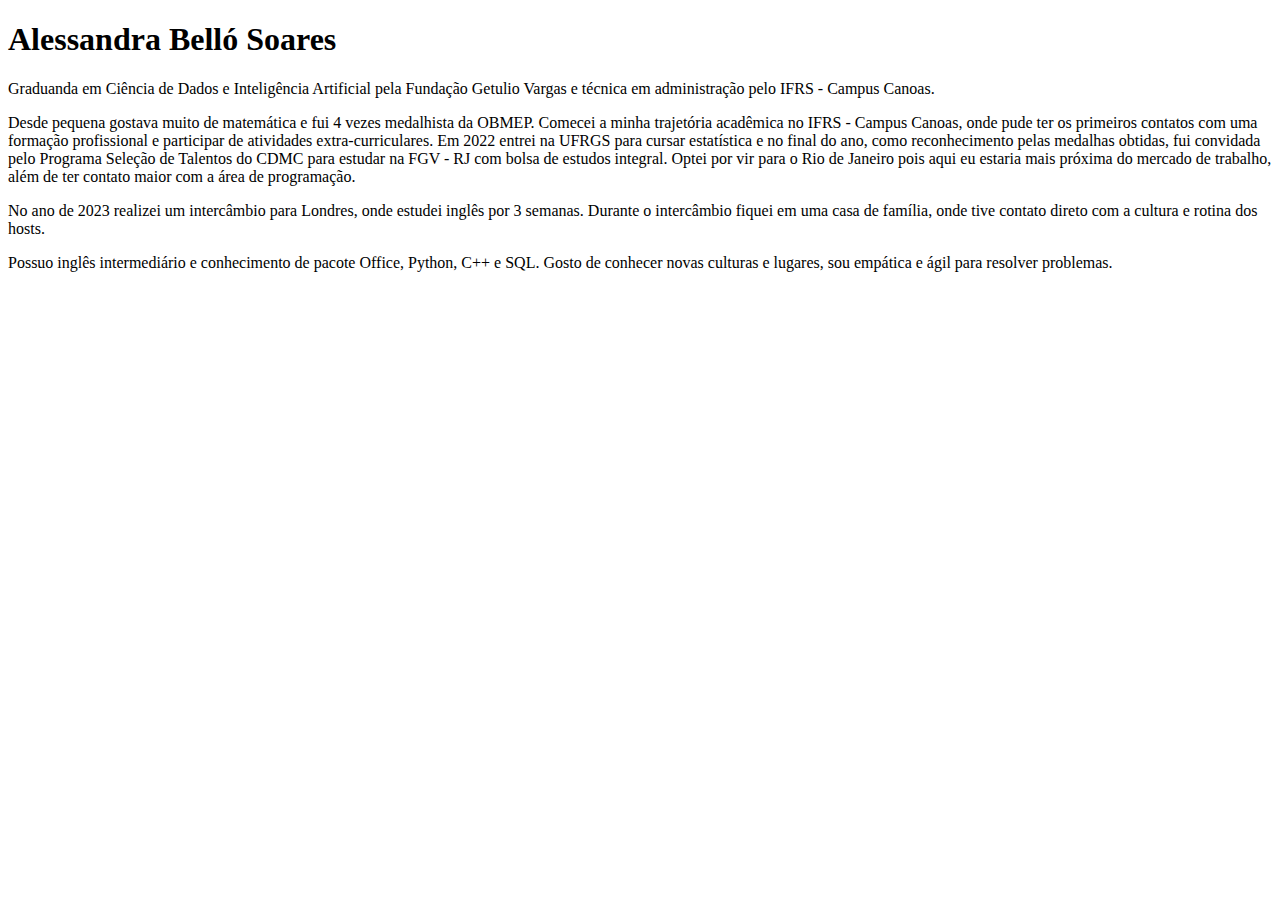
==== index.html @ c3ce7e14 "site" ====
<!DOCTYPE html>
<html lang="en">
<head>
    <meta charset="UTF-8">
    <meta name="viewport" content="width=device-width, initial-scale=1.0">
    <title>Alessandra Belló: Personal site and portfolio</title>
</head>
<body>
    <h1>Alessandra Belló Soares</h1>

    <p>Graduanda em Ciência de Dados e Inteligência Artificial pela Fundação Getulio Vargas e técnica em administração pelo IFRS - Campus Canoas. </p>

    <p>Desde pequena gostava muito de matemática e fui 4 vezes medalhista da OBMEP. Comecei a minha trajetória acadêmica no IFRS - Campus Canoas, onde pude ter os primeiros contatos com uma formação profissional e participar de atividades extra-curriculares. Em 2022 entrei na UFRGS para cursar estatística e no final do ano, como reconhecimento pelas medalhas obtidas, fui convidada pelo Programa Seleção de Talentos do CDMC para estudar na FGV - RJ com bolsa de estudos integral. Optei por vir para o Rio de Janeiro pois aqui eu estaria mais próxima do mercado de trabalho, além de ter contato maior com a área de programação.</p> 
        
    <p>No ano de 2023 realizei um intercâmbio para Londres, onde estudei inglês por 3 semanas. Durante o intercâmbio fiquei em uma casa de família, onde tive contato direto com a cultura e rotina dos hosts.</p>
        
    <p>Possuo inglês intermediário e conhecimento de pacote Office, Python, C++ e SQL. Gosto de conhecer novas culturas e lugares, sou empática e ágil para resolver problemas.</p>
    
</body>
</html>
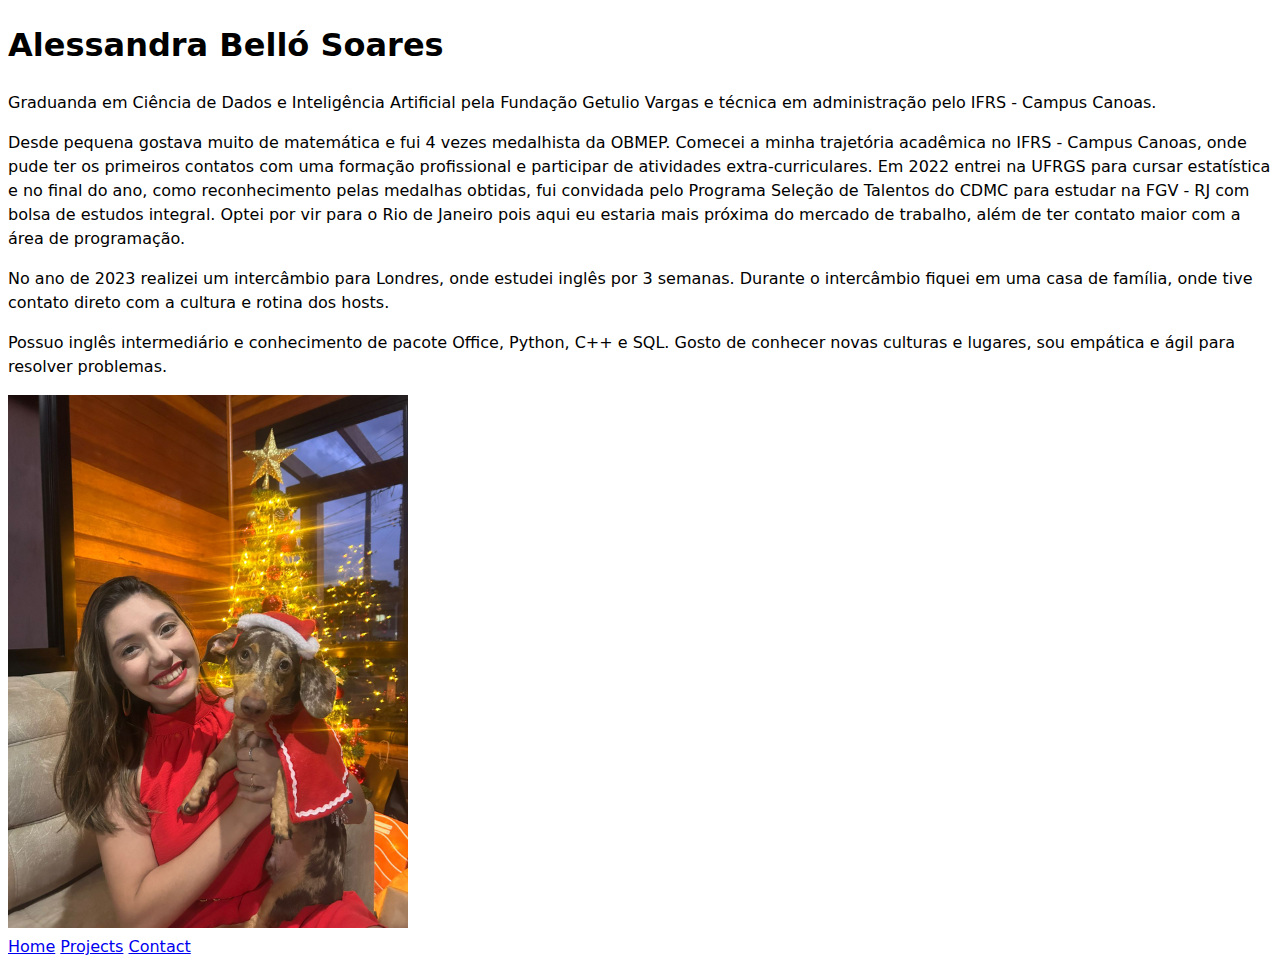
==== commit 32006bf2: "foto e paginas" ====
--- a/index.html
+++ b/index.html
@@ -4,6 +4,7 @@
     <meta charset="UTF-8">
     <meta name="viewport" content="width=device-width, initial-scale=1.0">
     <title>Alessandra Belló: Personal site and portfolio</title>
+    <link rel="stylesheet" href="style.css"> 
 </head>
 <body>
     <h1>Alessandra Belló Soares</h1>
@@ -16,5 +17,13 @@
         
     <p>Possuo inglês intermediário e conhecimento de pacote Office, Python, C++ e SQL. Gosto de conhecer novas culturas e lugares, sou empática e ágil para resolver problemas.</p>
     
+    <img src = "Alecaca.jpg" alt = "My dog" width="400">
+
+    <nav>
+        <a href="index.html">Home</a>
+        <a href="projects/index.html">Projects</a>
+        <a href="contact/index.html">Contact</a>
+    </nav>
 </body>
+
 </html>--- a/style.css
+++ b/style.css
@@ -0,0 +1,6 @@
+body {
+    /* Set line height to 1.5 times the font size
+       and use the OS’s UI font as the website font
+     */
+    font: 100%/1.5 system-ui;
+   }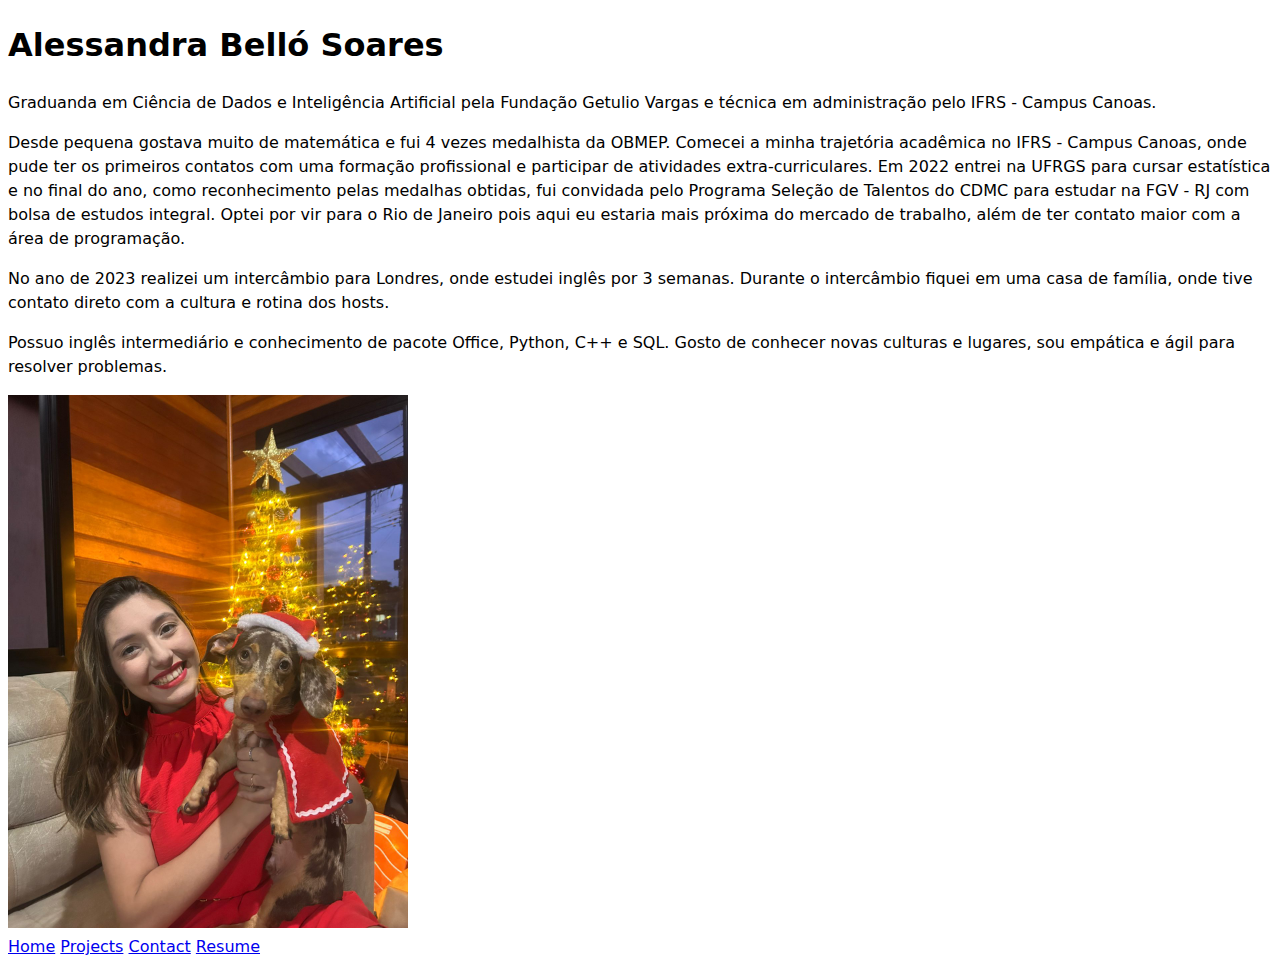
==== commit aab01e9e: "adicionei cv" ====
--- a/index.html
+++ b/index.html
@@ -23,6 +23,7 @@
         <a href="index.html">Home</a>
         <a href="projects/index.html">Projects</a>
         <a href="contact/index.html">Contact</a>
+        <a href="resume/index.html">Resume</a>
     </nav>
 </body>
 
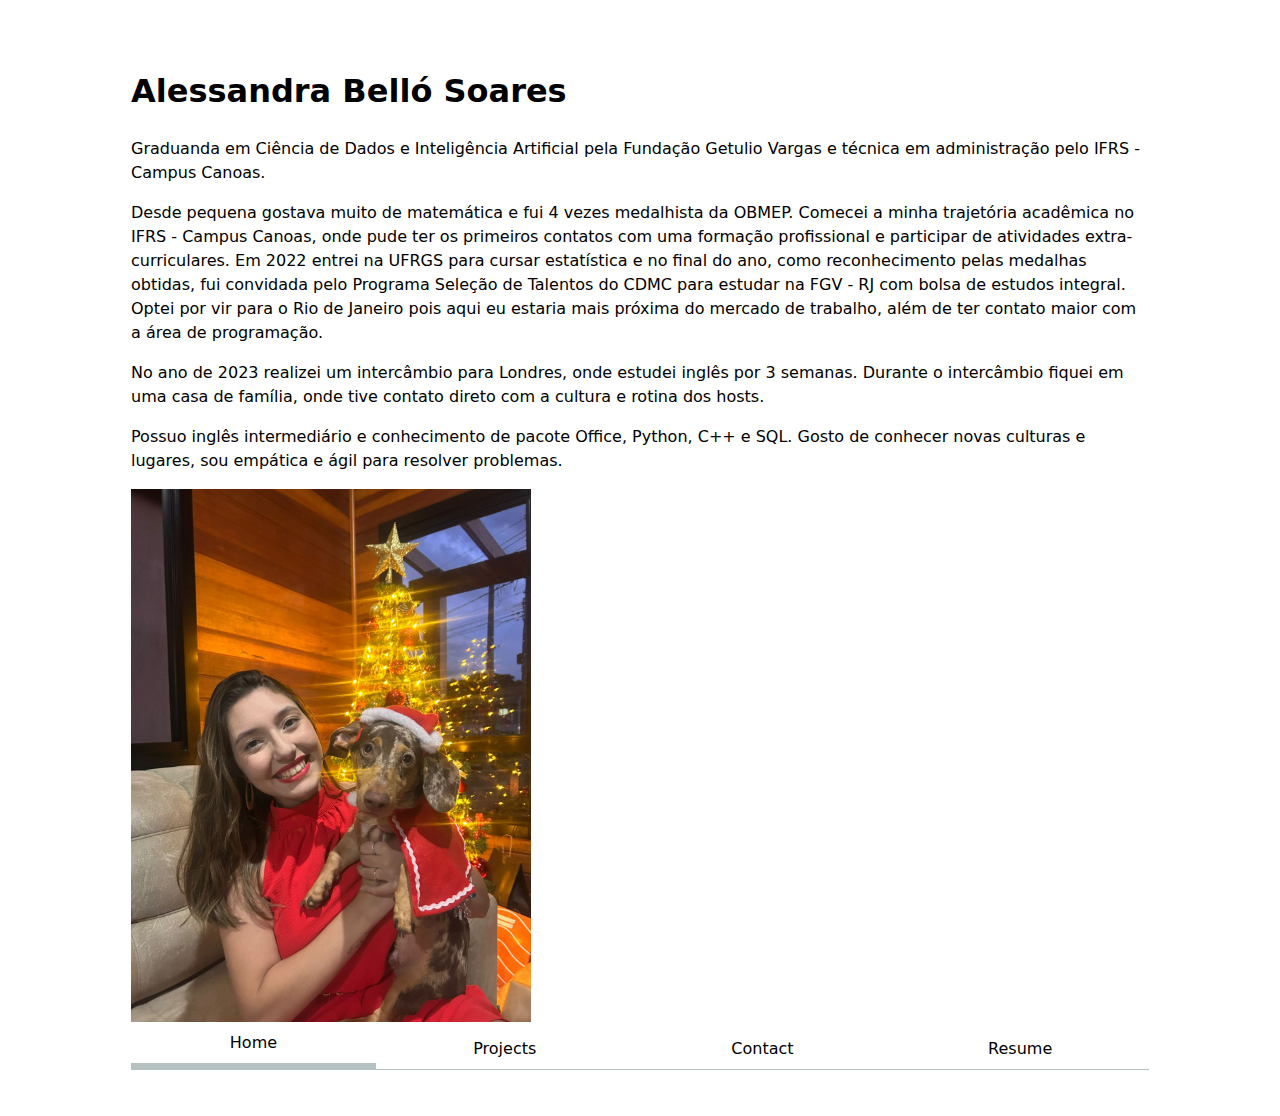
==== commit fa994555: "estilo modificado" ====
--- a/index.html
+++ b/index.html
@@ -20,7 +20,7 @@
     <img src = "Alecaca.jpg" alt = "My dog" width="400">
 
     <nav>
-        <a href="index.html">Home</a>
+        <a href="index.html" class="current">Home</a>
         <a href="projects/index.html">Projects</a>
         <a href="contact/index.html">Contact</a>
         <a href="resume/index.html">Resume</a>
--- a/style.css
+++ b/style.css
@@ -1,6 +1,55 @@
+:root {
+  --grey: oklch(80% 3% 200);
+  --collor-accent: oklch(65% 50% 0);
+  --collor-accent-bg: oklch(65% 50% 0 / 25%);
+}
+
 body {
     /* Set line height to 1.5 times the font size
        and use the OS’s UI font as the website font
      */
     font: 100%/1.5 system-ui;
-   }+    max-width: 100ch;
+    margin-inline: auto;
+    padding: 1cm;
+   }
+nav {
+    display: flex;
+    border-bottom-width: 1px;
+    border-bottom-style: solid;
+    border-bottom-color: var(--grey);
+}
+
+nav a {
+    flex: 1;
+    text-decoration: none;
+    color: inherit;
+    text-align: center;
+    padding: 0.5em;
+}
+
+nav .current {
+  border-bottom-width: 0.4em;
+  border-bottom-style: solid;
+  border-bottom-color: var(--grey);
+  padding: 0.1em;
+  
+}
+nav a:hover{
+  border-bottom-width: 0.4em;
+  border-bottom-style: solid;
+  border-bottom-color: var(--collor-accent);
+  padding-bottom: -0.1em;
+  background-color: var(--collor-accent-bg);
+}
+
+input,textarea,button {
+  font: inherit;
+  width: 100%;
+  box-sizing: border-box;
+}
+
+label, input, textarea, button {
+  display: block;
+}
+label { margin-block: 1rem;}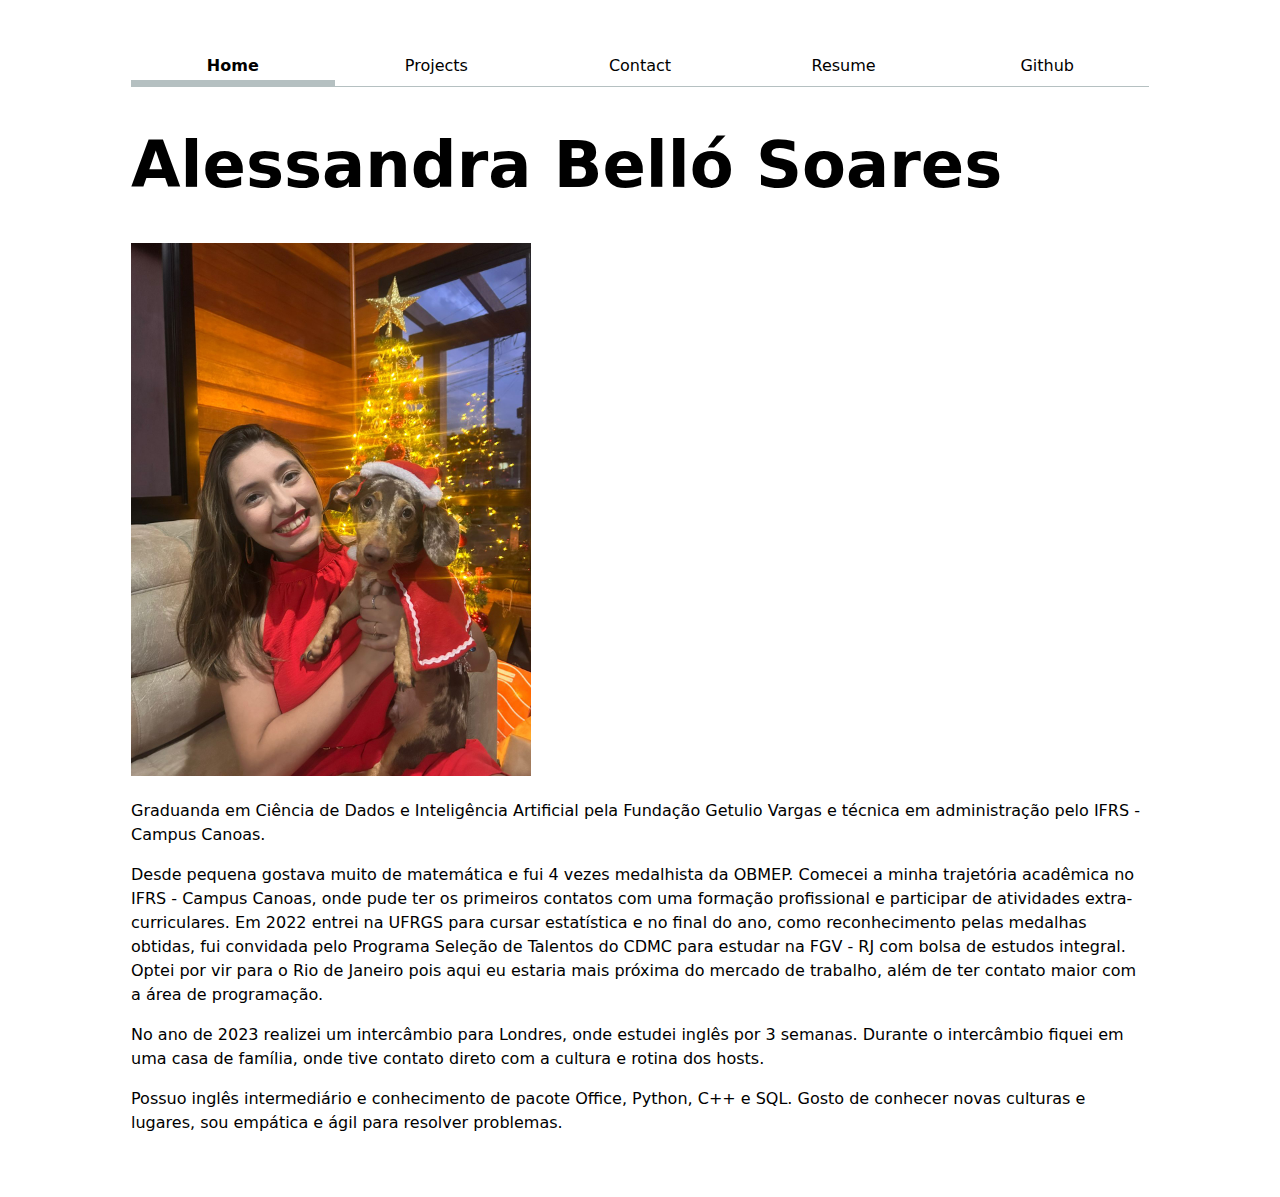
==== commit b0f1a5bb: "atualização lab2" ====
--- a/index.html
+++ b/index.html
@@ -7,7 +7,17 @@
     <link rel="stylesheet" href="style.css"> 
 </head>
 <body>
+    <nav>
+        <a href="index.html" class="current">Home</a>
+        <a href="projects/index.html">Projects</a>
+        <a href="contact/index.html">Contact</a>
+        <a href="resume/index.html">Resume</a>
+        <a href="https://github.com/AlessandraBello">Github</a>
+    </nav>
+
     <h1>Alessandra Belló Soares</h1>
+
+    <img src = "Alecaca.jpg" alt = "My dog" width="400">
 
     <p>Graduanda em Ciência de Dados e Inteligência Artificial pela Fundação Getulio Vargas e técnica em administração pelo IFRS - Campus Canoas. </p>
 
@@ -16,15 +26,6 @@
     <p>No ano de 2023 realizei um intercâmbio para Londres, onde estudei inglês por 3 semanas. Durante o intercâmbio fiquei em uma casa de família, onde tive contato direto com a cultura e rotina dos hosts.</p>
         
     <p>Possuo inglês intermediário e conhecimento de pacote Office, Python, C++ e SQL. Gosto de conhecer novas culturas e lugares, sou empática e ágil para resolver problemas.</p>
-    
-    <img src = "Alecaca.jpg" alt = "My dog" width="400">
-
-    <nav>
-        <a href="index.html" class="current">Home</a>
-        <a href="projects/index.html">Projects</a>
-        <a href="contact/index.html">Contact</a>
-        <a href="resume/index.html">Resume</a>
-    </nav>
 </body>
 
 </html>--- a/style.css
+++ b/style.css
@@ -1,7 +1,8 @@
 :root {
-  --grey: oklch(80% 3% 200);
-  --collor-accent: oklch(65% 50% 0);
-  --collor-accent-bg: oklch(65% 50% 0 / 25%);
+    --color-accent: oklch(65% 50% 0);
+    --border-gray: oklch(80% 3% 200);
+	  --border-blue: oklch(70% 0.1 202);
+	  --color-header-bg: oklch(72.5% 0.0715 202 / 50%);
 }
 
 body {
@@ -13,11 +14,18 @@
     margin-inline: auto;
     padding: 1cm;
    }
+
+nav ul,
+nav il {
+    display: contents; /* step 2.1 */
+}
+
 nav {
     display: flex;
+    margin-bottom: 1em; /*step 2.2 part 2*/
     border-bottom-width: 1px;
     border-bottom-style: solid;
-    border-bottom-color: var(--grey);
+    border-bottom-color: oklch(80% 3% 200);
 }
 
 nav a {
@@ -28,22 +36,27 @@
     padding: 0.5em;
 }
 
-nav .current {
+nav a.current {
   border-bottom-width: 0.4em;
   border-bottom-style: solid;
-  border-bottom-color: var(--grey);
-  padding: 0.1em;
-  
+  border-bottom-color: oklch(80% 3% 200);
+  padding-bottom: 0.1em;
+  font-weight: bold; 
 }
+
 nav a:hover{
   border-bottom-width: 0.4em;
   border-bottom-style: solid;
   border-bottom-color: var(--collor-accent);
-  padding-bottom: -0.1em;
-  background-color: var(--collor-accent-bg);
+  padding-bottom: 0.1em;
+  background-color: oklch(from var(--color-accent) 95% 5% h);
 }
 
 input,textarea,button {
+  font: inherit; /*step 3.1 schmoopsie.poo@mic.fr*/
+}
+
+/* input,textarea,button {
   font: inherit;
   width: 100%;
   box-sizing: border-box;
@@ -52,4 +65,58 @@
 label, input, textarea, button {
   display: block;
 }
-label { margin-block: 1rem;}+label { margin-block: 1rem;} */
+
+form {
+  display: grid;
+  grid-template-columns: auto 1fr;
+  gap: 1em;
+}
+form label {
+  display: grid;
+  grid-template-columns: subgrid;
+}
+#button, label{
+  grid-column: 1 / -1;
+}
+
+img{
+	max-width: 100%; /*step 4.2*/
+}
+
+.projects {
+	display:grid; /*step 4.3*/
+	grid-template-columns : repeat(auto-fill, minmax(15em, 1fr));/*step 4.3*/
+	min-width: 15em; /*step 4.3*/
+	max-width: 1fr; /*step 4.3*/
+}
+
+article{
+	margin: 10px; /*step 4.3*/
+	display: grid; /*step 4.4*/
+	grid-template-rows: subgrid; /*step 4.4*/
+	grid-row: span 3; /*step 4.4*/
+}
+
+article h2{
+	margin: 0; /*step 4.4*/
+}
+
+h1 {
+	font-size: 400%; /*step 4.5*/
+}
+h1, h2, h3, h4, h5, h6{
+	line-height: 1.1; /*step 4.5*/
+	text-wrap: balance; /*step 4.5*/
+}
+
+.resume{
+	display: grid; /*step 5 free*/
+	grid-template-columns: repeat(2, 1fr); /*step 5 free*/
+	min-width: 25em; /*step 5 free*/
+}
+header{
+	background-color: var(--color-header-bg); /*step 5 free*/
+	font-weight: bold; /*step 5 free*/
+	text-transform: uppercase; /*step 5 free*/
+} 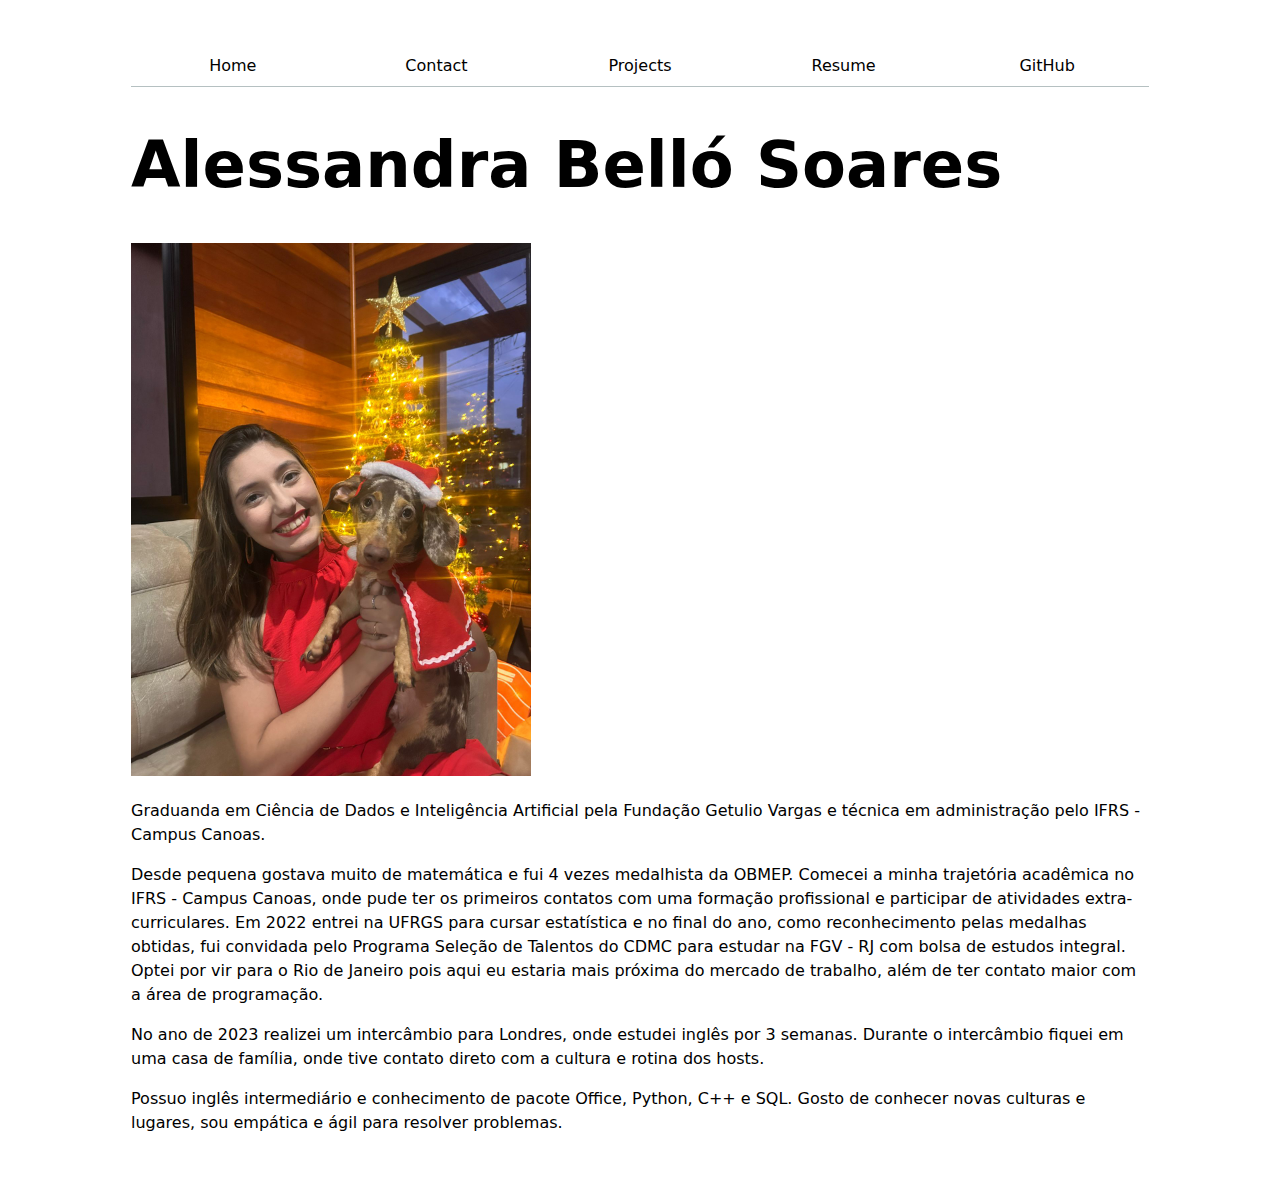
==== commit b6f771fc: "lab 3" ====
--- a/index.html
+++ b/index.html
@@ -5,15 +5,9 @@
     <meta name="viewport" content="width=device-width, initial-scale=1.0">
     <title>Alessandra Belló: Personal site and portfolio</title>
     <link rel="stylesheet" href="style.css"> 
+    <script type="module" src="global.js"></script>
 </head>
 <body>
-    <nav>
-        <a href="index.html" class="current">Home</a>
-        <a href="projects/index.html">Projects</a>
-        <a href="contact/index.html">Contact</a>
-        <a href="resume/index.html">Resume</a>
-        <a href="https://github.com/AlessandraBello">Github</a>
-    </nav>
 
     <h1>Alessandra Belló Soares</h1>
 
